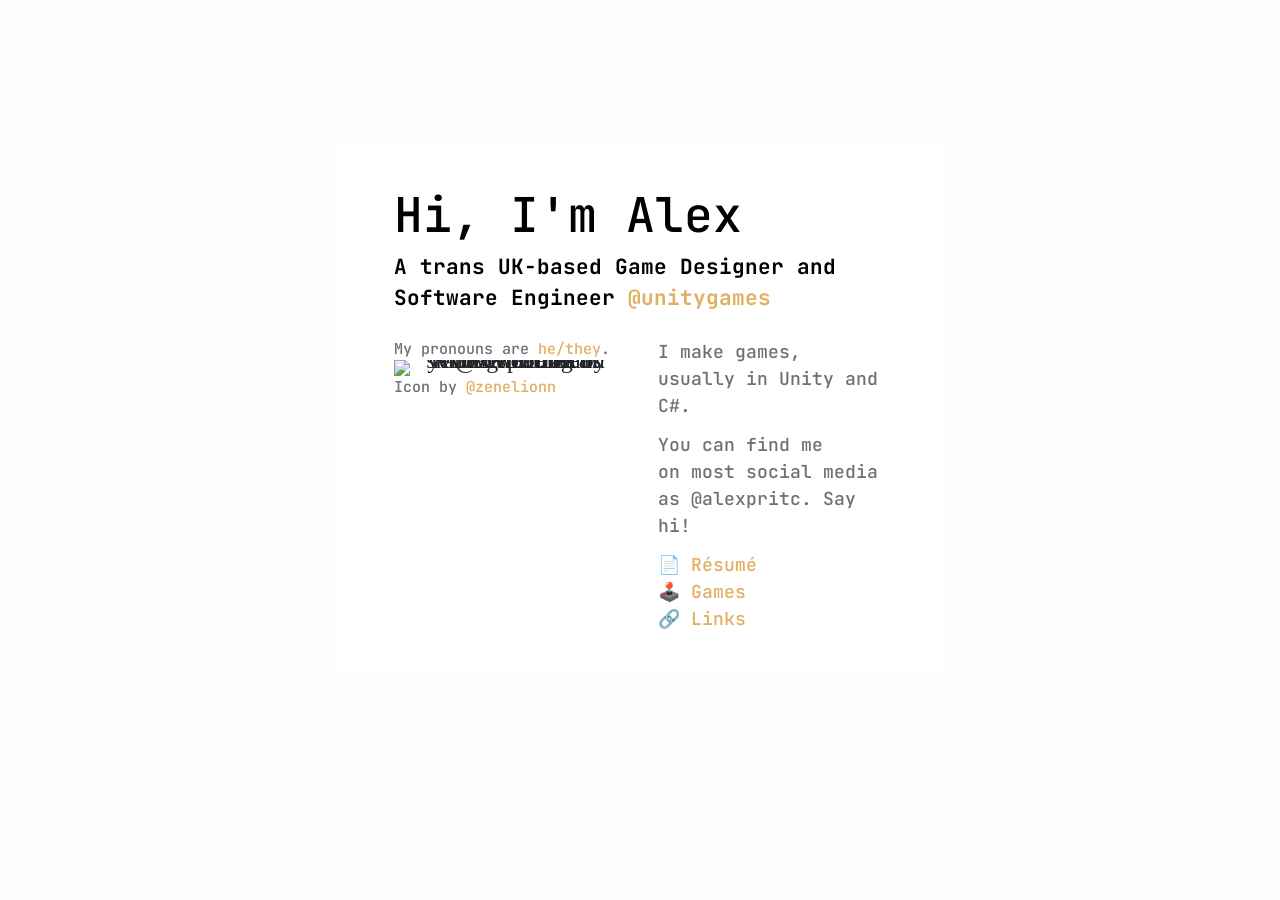
==== index.html @ 38bdd3bd "Added rows/columns to home page layout" ====
<!DOCTYPE HTML>
<html lang="en">
<head>
    <title>Alex Pritchard</title>
    <meta charset="utf-8" />
    <meta name="viewport" content="width=device-width, initial-scale=1">
    <link href="https://fonts.googleapis.com/css2?display=swap&family=JetBrains+Mono:ital,wght@0,500;0,700;1,500;1,700" rel="stylesheet" type="text/css" />
    <link href="https://cdn.jsdelivr.net/npm/bootstrap@5.3.2/dist/css/bootstrap.min.css" rel="stylesheet" integrity="sha384-T3c6CoIi6uLrA9TneNEoa7RxnatzjcDSCmG1MXxSR1GAsXEV/Dwwykc2MPK8M2HN" crossorigin="anonymous">
    <link href="./css/stylesheet.css" rel="stylesheet" type="text/css" />
</head>
<body>
    <div id="wrapper">
        <div id="main">
            <section id="home-section">
                <div id="header-container" class="container default">
                    <h1 id="header" class="lg-text">Hi, I'm Alex</h1>
                    <h2 id="tagline" class="md-text">
                        <strong>A trans UK-based Game Designer and Software Engineer <a href="https://twitter.com/unitygames/" target="_blank">@unitygames</a></strong>
                    </h2>
                </div>
                <br />
                <div id="container" class="container columns">
                    <div class="row">
                        <div class="col">
                            <p id="pronouns" class="sm-text">
                                My pronouns are <a href="https://www.npr.org/2021/06/02/996319297/gender-identity-pronouns-expression-guide-lgbtq#:~:text=What%20does%20it%20mean%20if,those%20when%20referring%20to%20them." target="_blank">he/they</a>.
                            </p>
                            <div id="profile-picture" class="image">
                                <span class="frame">
                                    <img src="https://pbs.twimg.com/profile_images/1503878100454711304/iChGSgRt_400x400.jpg" alt="A 2d depiction of Alex wearing a yellow hoodie and white tshirt. He is smiling. Drawn by @zenelionn." />
                                </span>
                            </div>
                            <p id="credits" class="sm-text">
                                Icon by <a href="https://twitter.com/zenelionn/" target="_blank">@zenelionn</a>
                            </p>
                        </div>
                        <div class="col">
                            <p id="content" class="rg-text">
                                <span class="p">I make games, usually in Unity and C#.</span>
                                <span class="p">You can find me on most social media as @alexpritc. Say hi!</span>
                                <span class="p">
                                    📄 <a href="./files/cv.pdf" target="_blank">Résumé</a>
                                    <br />
                                    🕹️ <a href="https://alexpritc.itch.io/" target="_blank">Games</a>
                                    <br />
                                    🔗 <a href="https://alexpritc.carrd.co/" target="_blank">Links</a>
                                </span>
                            </p>
                        </div>
                    </div>
                </div>
            </section>
        </div>
</body>
</html>
---- css/stylesheet.css ----
html, body, div, span, h1, h2, h3, h4, h5, h6, p, a, img, strong, ol, ul, li, footer, header, section {
    margin: 0;
    padding: 0;
    border: 0;
    font-size: 100%;
    font: inherit;
    vertical-align: baseline;
}

html {
    font-size: 18pt;
}

body {
    line-height: 1.0;
    min-height: var(--viewport-height);
    min-width: 320px;
    overflow-x: hidden;
    word-wrap: break-word;
    background-color: #FEFEFE;
}

footer, header, nav, section {
    display: block;
}


:root {
    --background-height: 100vh;
    --site-language-alignment: left;
    --site-language-direction: ltr;
    --site-language-flex-alignment: flex-start;
    --site-language-indent-left: 1;
    --site-language-indent-right: 0;
    --viewport-height: 90vh;
}

#main {
    --alignment: center;
    --flex-alignment: center;
    --indent-left: 1;
    --indent-right: 1;
    --border-radius-tl: 0;
    --border-radius-tr: 0;
    --border-radius-br: 0;
    --border-radius-bl: 0;
    align-items: center;
    display: flex;
    flex-grow: 0;
    flex-shrink: 0;
    justify-content: center;
    position: relative;
    text-align: var(--alignment);
    z-index: 1;
    background-color: #FFFFFF;
    padding: 1.5rem 1.5rem 1.5rem 1.5rem;
    max-width: 600px;
}

#wrapper {
    -webkit-overflow-scrolling: touch;
    align-items: center;
    display: flex;
    flex-direction: column;
    justify-content: center;
    min-height: var(--viewport-height);
    overflow: hidden;
    position: relative;
    z-index: 2;
    padding: 1.5rem 1.5rem 1.5rem 1.5rem;
}



/* Containers */
container {
    flex-wrap: wrap;
    display: flex;
    align-items: flex-start;
}

#container.columns {
    flex-wrap: wrap;
    display: flex;
    align-items: flex-start;
    flex-direction: column;
}



/* Text */
h1, h2, h3, p {
    direction: var(--site-language-direction);
    position: relative;
    color: #000000;
    text-align: left;
    font-family: 'JetBrains Mono', monospace;
    font-weight: 500;
    line-height: 1.5;
}

    h1.lg-text, h2.lg-text, h3.lg-text, p.lg-text {
        font-size: 2em;
    }

    h1.md-text, h2.md-text, h3.md-text, p.md-text {
        font-size: 0.875em;
    }

    h1.rg-text, h2.rg-text, h3.rg-text, p.rg-text {
        color: #707070;
        font-size: 0.75em;
    }

    h1.sm-text, h2.sm-text, h3.sm-text, p.sm-text {
        color: #707070;
        font-size: 0.625em;
    }

    h1 span.p, h2 span.p, h3 span.p, p span.p {
        display: block;
        position: relative;
    }

    p.rg-text span.p:nth-child(n + 2) {
        margin-top: 0.5rem;
    }


strong {
    color: inherit;
    font-weight: bolder;
}

br {
    display: block;
    margin: 20px 0;
}

/* Links */
a {
    color: #D78D1F;
    opacity: 0.7;
    text-decoration: none;
}

    a:hover {
        text-decoration: underline;
    }



/* Lists */
ol, ul {
    list-style: none;
}

.list {
    display: inline-block;
    max-width: 100%;
    text-align: var(--site-language-alignment);
    vertical-align: middle;
}



/* Images */
.image {
    display: block;
    line-height: 0;
    max-width: 100%;
    position: relative;
}

    .image .frame {
        -webkit-backface-visibility: hidden;
        -webkit-transform: translate3d(0, 0, 0);
        display: inline-block;
        max-width: 100%;
        overflow: hidden;
        vertical-align: top;
        width: 100%;
    }

        .image .frame img {
            border-radius: 0 !important;
            max-width: 100%;
            vertical-align: top;
            width: inherit;
        }
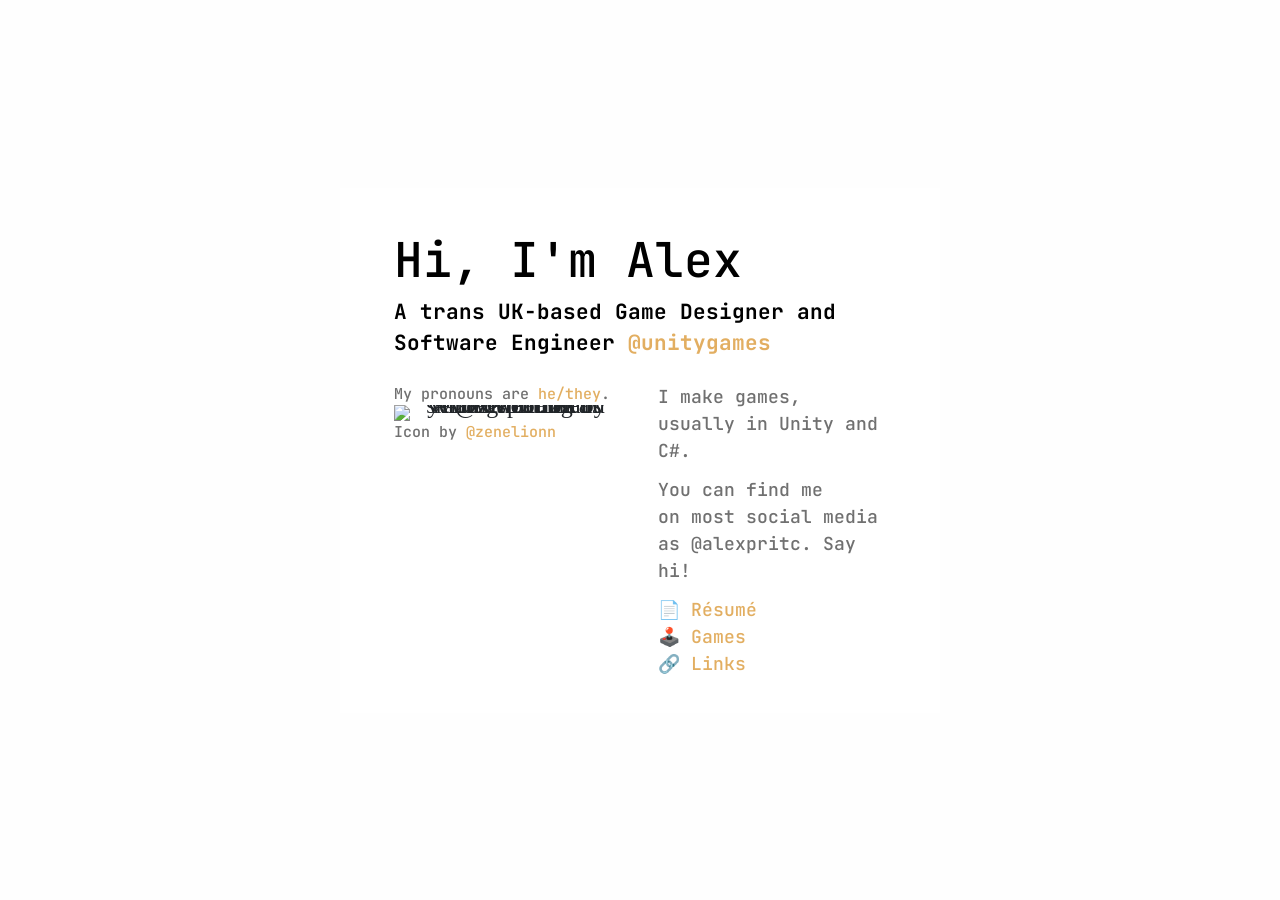
==== commit 6a37b1a9: "custom favicon" ====
--- a/index.html
+++ b/index.html
@@ -2,6 +2,7 @@
 <html lang="en">
 <head>
     <title>Alex Pritchard</title>
+    <link rel="icon" type="image/x-icon" href="./files/favicon.ico">
     <meta charset="utf-8" />
     <meta name="viewport" content="width=device-width, initial-scale=1">
     <link href="https://fonts.googleapis.com/css2?display=swap&family=JetBrains+Mono:ital,wght@0,500;0,700;1,500;1,700" rel="stylesheet" type="text/css" />
--- a/css/stylesheet.css
+++ b/css/stylesheet.css
@@ -18,6 +18,10 @@
     overflow-x: hidden;
     word-wrap: break-word;
     background-color: #FEFEFE;
+    background-image: url('https://img.itch.zone/aW1nLzk5OTk4MTAucG5n/original/TM958p.png');
+    background-size: cover;
+    background-position: center;
+    background-repeat: no-repeat;
 }
 
 footer, header, nav, section {
@@ -32,7 +36,7 @@
     --site-language-flex-alignment: flex-start;
     --site-language-indent-left: 1;
     --site-language-indent-right: 0;
-    --viewport-height: 90vh;
+    --viewport-height: 100vh;
 }
 
 #main {
@@ -188,3 +192,14 @@
             vertical-align: top;
             width: inherit;
         }
+
+
+
+/* If screen is less than 680 pixels, change column layout */
+
+@media (max-width: 680px) {
+
+    #main {
+        max-width: 350px;
+    }
+}
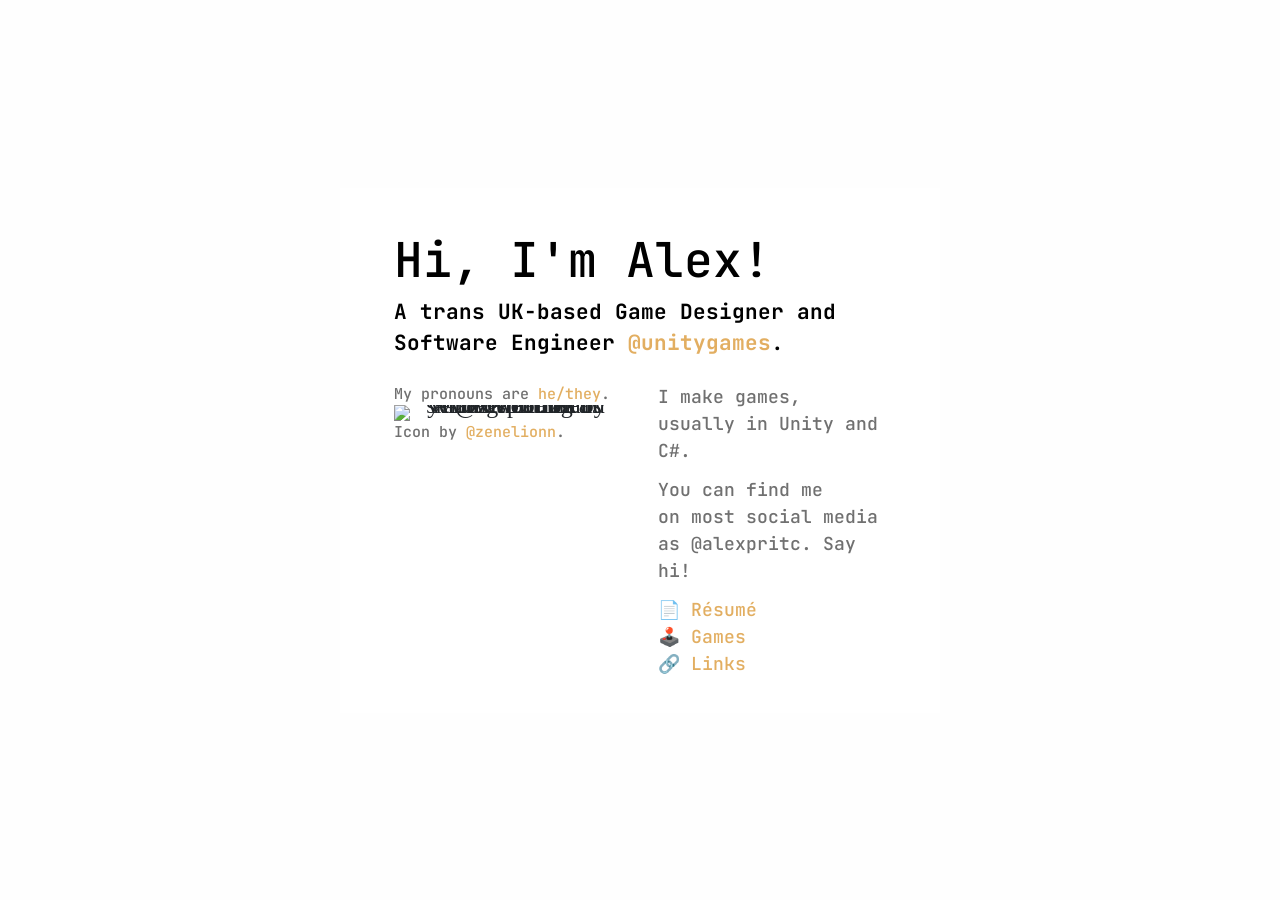
==== commit 6bc66aeb: "added fullstops" ====
--- a/index.html
+++ b/index.html
@@ -14,9 +14,9 @@
         <div id="main">
             <section id="home-section">
                 <div id="header-container" class="container default">
-                    <h1 id="header" class="lg-text">Hi, I'm Alex</h1>
+                    <h1 id="header" class="lg-text">Hi, I'm Alex!</h1>
                     <h2 id="tagline" class="md-text">
-                        <strong>A trans UK-based Game Designer and Software Engineer <a href="https://twitter.com/unitygames/" target="_blank">@unitygames</a></strong>
+                        <strong>A trans UK-based Game Designer and Software Engineer <a href="https://twitter.com/unitygames/" target="_blank">@unitygames</a></strong>.
                     </h2>
                 </div>
                 <br />
@@ -32,7 +32,7 @@
                                 </span>
                             </div>
                             <p id="credits" class="sm-text">
-                                Icon by <a href="https://twitter.com/zenelionn/" target="_blank">@zenelionn</a>
+                                Icon by <a href="https://twitter.com/zenelionn/" target="_blank">@zenelionn</a>.
                             </p>
                         </div>
                         <div class="col">
--- a/css/stylesheet.css
+++ b/css/stylesheet.css
@@ -199,7 +199,11 @@
 
 @media (max-width: 680px) {
 
+    html {
+        font-size: 12pt;
+    }
+
     #main {
-        max-width: 350px;
+        max-width: 500px;
     }
 }
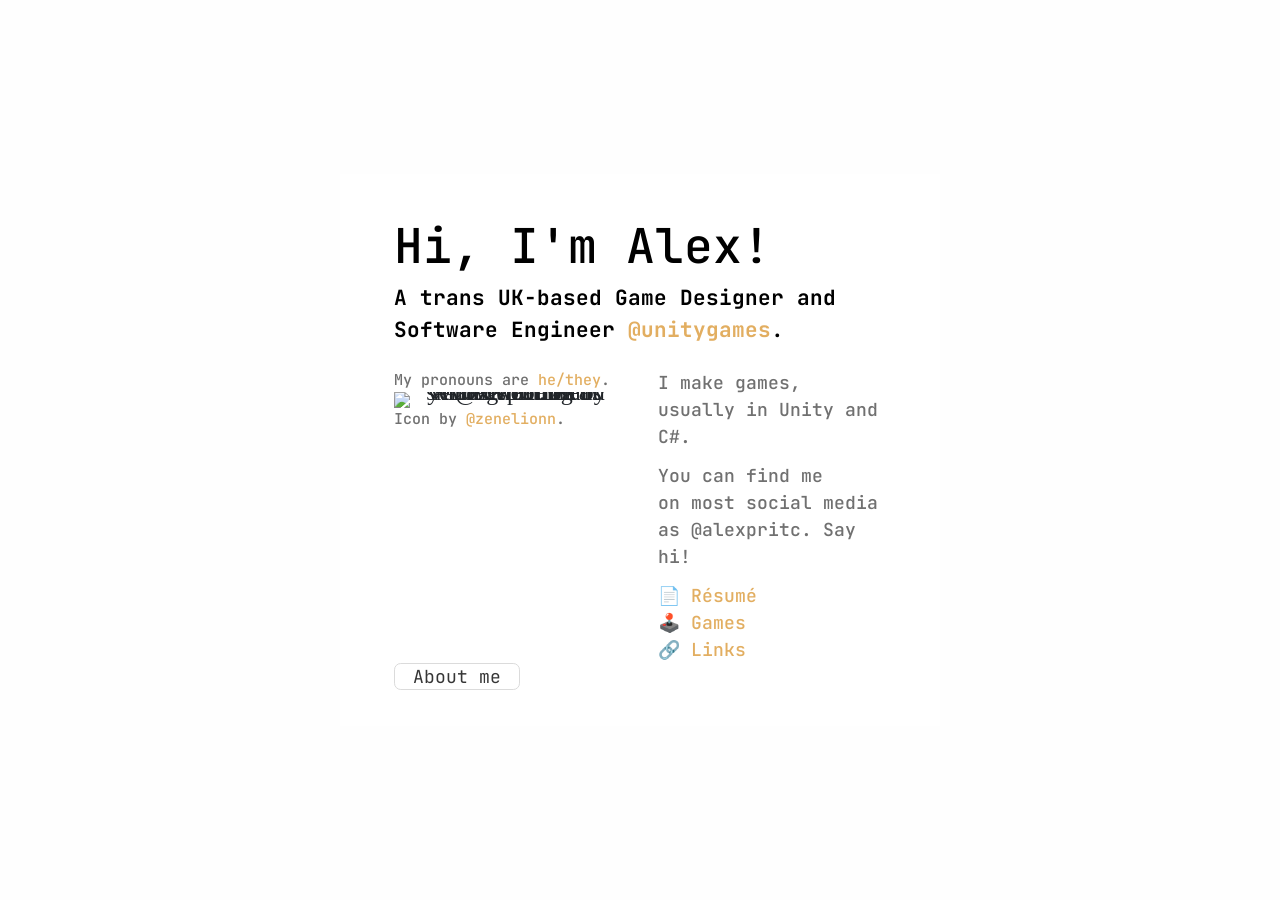
==== commit b6f5fd9b: "toggle now toggles 2 elements (one off, one on)" ====
--- a/index.html
+++ b/index.html
@@ -8,6 +8,25 @@
     <link href="https://fonts.googleapis.com/css2?display=swap&family=JetBrains+Mono:ital,wght@0,500;0,700;1,500;1,700" rel="stylesheet" type="text/css" />
     <link href="https://cdn.jsdelivr.net/npm/bootstrap@5.3.2/dist/css/bootstrap.min.css" rel="stylesheet" integrity="sha384-T3c6CoIi6uLrA9TneNEoa7RxnatzjcDSCmG1MXxSR1GAsXEV/Dwwykc2MPK8M2HN" crossorigin="anonymous">
     <link href="./css/stylesheet.css" rel="stylesheet" type="text/css" />
+
+    <script type='text/javascript'>
+        window.onload = function () {
+            document.getElementById('about-section').style.display = 'none';
+        };
+
+        function ToggleElementByID(hide, show) {
+            var toggleOff = document.getElementById(hide);
+            if (toggleOff.style.display != 'none') {
+                toggleOff.style.display = 'none';
+            }
+
+            var toggleOn = document.getElementById(show);
+            if (toggleOn.style.display == 'none') {
+                toggleOn.style.display = 'block';
+            }
+        }
+    </script>
+
 </head>
 <body>
     <div id="wrapper">
@@ -49,8 +68,14 @@
                             </p>
                         </div>
                     </div>
+                    <button onclick="ToggleElementByID('home-section', 'about-section')">About me</button>
                 </div>
             </section>
+            <section id="about-section">
+                <p id="content" class="rg-text">hello world</p>
+                <button onclick="ToggleElementByID('about-section', 'home-section')">Back to home</button>
+            </section>
         </div>
+    </div>
 </body>
 </html>
--- a/css/stylesheet.css
+++ b/css/stylesheet.css
@@ -28,7 +28,6 @@
     display: block;
 }
 
-
 :root {
     --background-height: 100vh;
     --site-language-alignment: left;
@@ -193,7 +192,50 @@
             width: inherit;
         }
 
-
+button {
+    align-items: center;
+    appearance: none;
+    background-color: #fff;
+    border: 1px solid #dbdbdb;
+    border-radius: .375em;
+    box-shadow: none;
+    box-sizing: border-box;
+    color: #363636;
+    cursor: pointer;
+    display: inline-flex;
+    font-family: 'JetBrains Mono',monospace;
+    font-size: 0.75em;
+    height: 1.5em;
+    justify-content: center;
+    line-height: 1;
+    padding: calc(.5em - 1px) 1em;
+    position: relative;
+    text-align: center;
+    user-select: none;
+    -webkit-user-select: none;
+    touch-action: manipulation;
+    vertical-align: top;
+    white-space: nowrap;
+}
+
+    button:active {
+        border-color: #4a4a4a;
+        outline: 0;
+    }
+
+    button:focus {
+        border-color: #485fc7;
+        outline: 0;
+    }
+
+    button:hover {
+        border-color: #D78D1F;
+        color: #D78D1F;
+    }
+
+    button:focus:not(:active) {
+        box-shadow: rgba(72, 95, 199, .25) 0 0 0 .125em;
+    }
 
 /* If screen is less than 680 pixels, change column layout */
 
@@ -206,4 +248,9 @@
     #main {
         max-width: 500px;
     }
+
+    button {
+        min-width: 85px;
+        padding: 0 5px;
+    }
 }
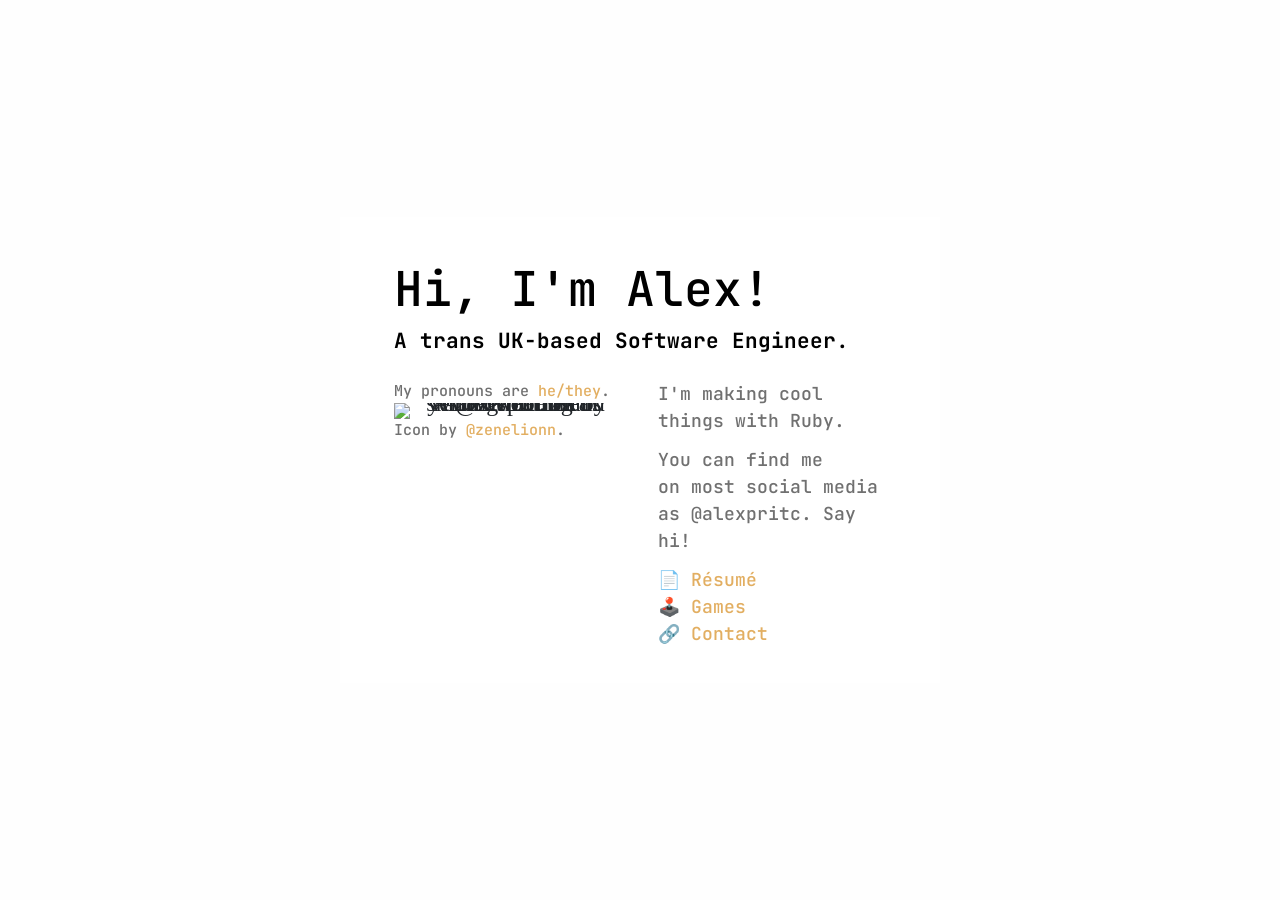
==== commit 2ad77a08: "Update job desc" ====
--- a/index.html
+++ b/index.html
@@ -10,23 +10,15 @@
     <link href="./css/stylesheet.css" rel="stylesheet" type="text/css" />
 
     <script type='text/javascript'>
-        window.onload = function () {
-            document.getElementById('about-section').style.display = 'none';
-        };
-
-        function ToggleElementByID(hide, show) {
-            var toggleOff = document.getElementById(hide);
-            if (toggleOff.style.display != 'none') {
-                toggleOff.style.display = 'none';
-            }
-
-            var toggleOn = document.getElementById(show);
-            if (toggleOn.style.display == 'none') {
-                toggleOn.style.display = 'block';
+        function ToggleElementByID(id) {
+            var x = document.getElementById(id);
+            if (x.style.display == 'none') {
+                x.style.display = 'block';
+            } else {
+                x.style.display = 'none';
             }
         }
     </script>
-
 </head>
 <body>
     <div id="wrapper">
@@ -35,7 +27,7 @@
                 <div id="header-container" class="container default">
                     <h1 id="header" class="lg-text">Hi, I'm Alex!</h1>
                     <h2 id="tagline" class="md-text">
-                        <strong>A trans UK-based Game Designer and Software Engineer <a href="https://twitter.com/unitygames/" target="_blank">@unitygames</a></strong>.
+                        <strong>A trans UK-based Software Engineer</strong>.
                     </h2>
                 </div>
                 <br />
@@ -56,25 +48,23 @@
                         </div>
                         <div class="col">
                             <p id="content" class="rg-text">
-                                <span class="p">I make games, usually in Unity and C#.</span>
+                                <span class="p">I'm making cool things with Ruby.</span>
                                 <span class="p">You can find me on most social media as @alexpritc. Say hi!</span>
                                 <span class="p">
                                     📄 <a href="./files/cv.pdf" target="_blank">Résumé</a>
                                     <br />
                                     🕹️ <a href="https://alexpritc.itch.io/" target="_blank">Games</a>
                                     <br />
-                                    🔗 <a href="https://alexpritc.carrd.co/" target="_blank">Links</a>
+                                    🔗 <a href="https://alexpritc.carrd.co/" target="_blank">Contact</a>
                                 </span>
                             </p>
                         </div>
                     </div>
-                    <button onclick="ToggleElementByID('home-section', 'about-section')">About me</button>
                 </div>
             </section>
-            <section id="about-section">
-                <p id="content" class="rg-text">hello world</p>
-                <button onclick="ToggleElementByID('about-section', 'home-section')">Back to home</button>
-            </section>
+            <!--<section id="about-section">
+                <button onclick="ToggleElementByID('home-section')">Click me</button>
+            </section>-->
         </div>
     </div>
 </body>
